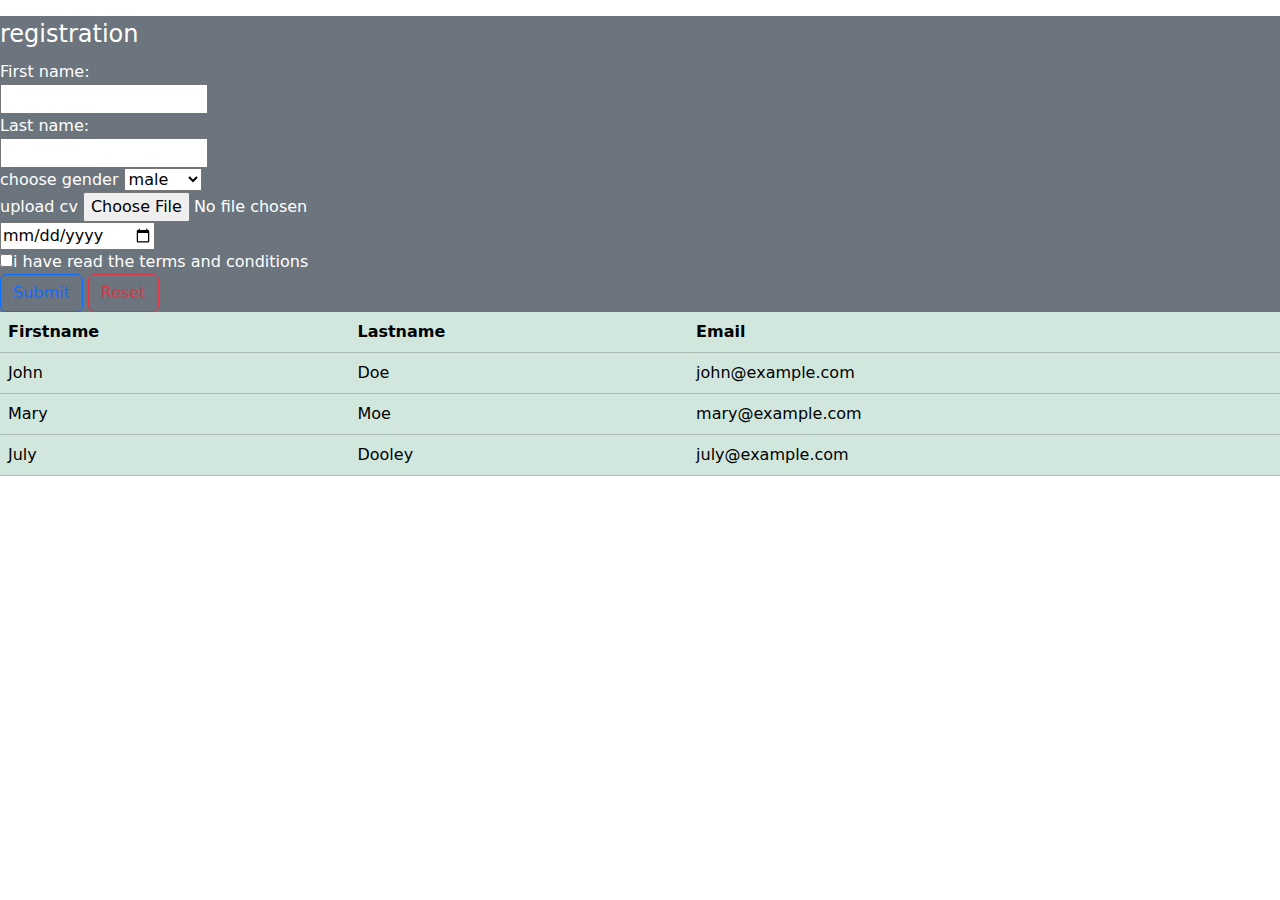
==== index.html @ 5e9aabe8 "first commit" ====
<!DOCTYPE html>
<html lang="en">
<head>
    <title>To Do list</title>
    <meta charset="UTF-8">
    <meta name="viewport" content="width=device-width, initial-scale=1.0">
    <link href="https://cdn.jsdelivr.net/npm/bootstrap@5.3.3/dist/css/bootstrap.min.css" rel="stylesheet">
    <script src="https://cdn.jsdelivr.net/npm/bootstrap@5.3.3/dist/js/bootstrap.bundle.min.js"></script>
   
</head>
<body>
    
    <div class="conteriner mt-3" >
        <div class="bg-secondary text-bg-success">
            <form target="_blank" method="post" autocomplete="on">
        <fieldset  >
            <legend>registration</legend>
    <label for="firstname">First name:</label><br>
    <input type="text" id="firstname" name="firstname" required><br>
    <label for="lastname">Last name:</label><br>
    <input type="text" id="lastname" name="lastname" required><br>
    
    <label for="gender">choose gender</label>
    <select name="gender" id="gender" required>
        <option>male</option>
        <option>female</option>
    </select><br>
    <label for="cv" id="cv">upload cv</label>
    <input type="file" name="cv" id="cv" multiple, required><br>
    <input type="date"><br>
<input type="hidden" id="order number" name="order number" value="2">
    <input type="checkbox" value="checkbox" required>i have read the terms and conditions<br>
    <input type="submit" class="btn btn-outline-primary" value="Submit">
    <input type="Reset" class="btn btn-outline-danger" value="Reset">
</fieldset>
</form>
<table  class=" table table- striped table-success" >
    <thead>
      <tr>
        <th>Firstname</th>
        <th>Lastname</th>
        <th>Email</th>
      </tr>
    </thead>
    <tbody>
      <tr>
        <td>John</td>
        <td>Doe</td>
        <td>john@example.com</td>
      </tr>
      <tr>
        <td>Mary</td>
        <td>Moe</td>
        <td>mary@example.com</td>
      </tr>
      <tr>
        <td>July</td>
        <td>Dooley</td>
        <td>july@example.com</td>
      </tr>
    </tbody>
  </table>
</div>
</div>

</body>
</html>
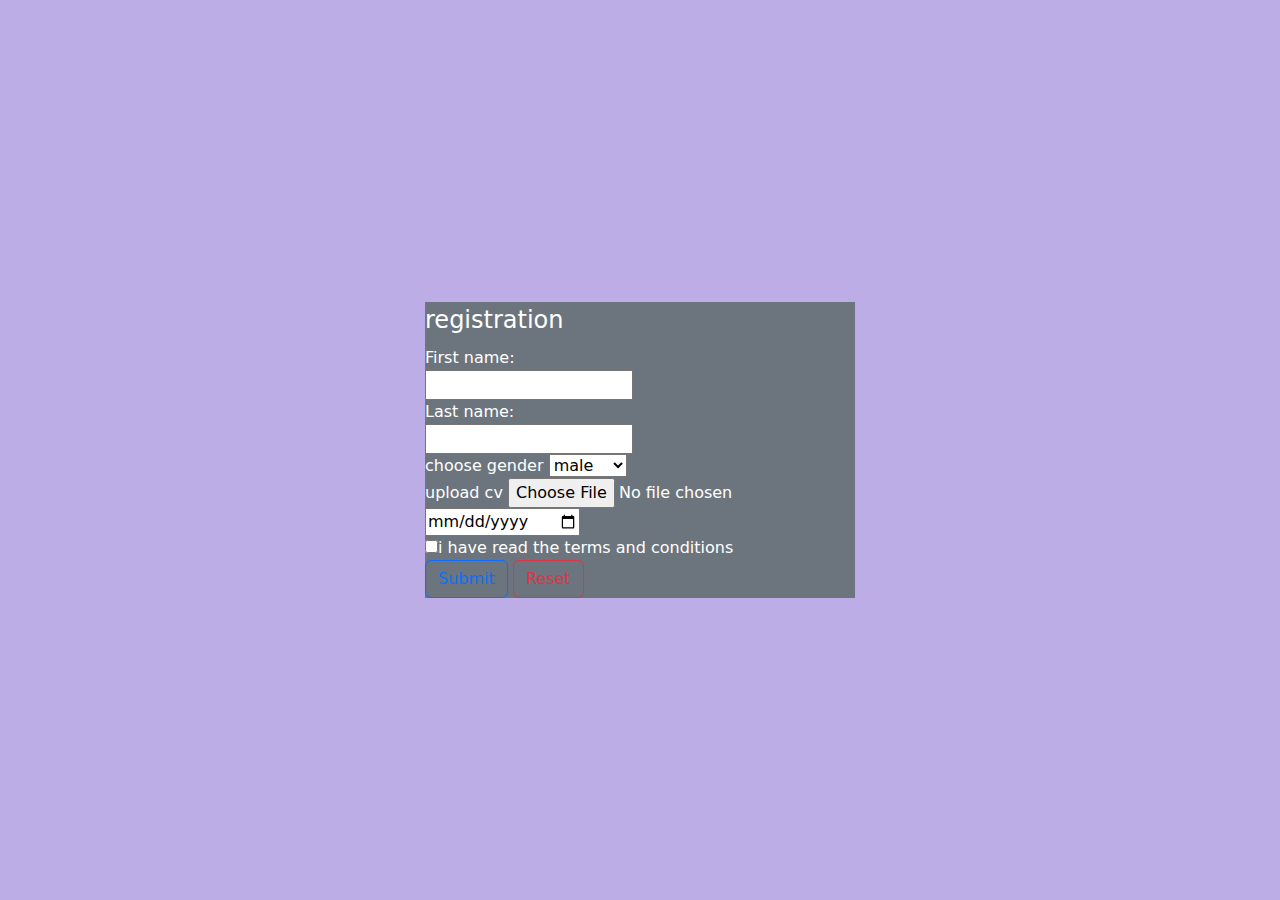
==== commit 5c1f1a67: "Second Commit" ====
--- a/index.html
+++ b/index.html
@@ -7,11 +7,33 @@
     <link href="https://cdn.jsdelivr.net/npm/bootstrap@5.3.3/dist/css/bootstrap.min.css" rel="stylesheet">
     <script src="https://cdn.jsdelivr.net/npm/bootstrap@5.3.3/dist/js/bootstrap.bundle.min.js"></script>
    
+    <style>
+      body {
+  background-color: rgb(189, 173, 230);
+}
+
+      .container { 
+        height: 200px;
+        position: relative;
+        border: 3px solid rgb(73, 0, 128); 
+      }
+      
+      .center {
+        margin: 0;
+        position: absolute;
+        top: 50%;
+        left: 50%;
+        -ms-transform: translate(-50%, -50%);
+        transform: translate(-50%, -50%);
+      }
+      </style>
 </head>
 <body>
     
-    <div class="conteriner mt-3" >
+    <div class="conteriner" >
+      <div class="center">
         <div class="bg-secondary text-bg-success">
+
             <form target="_blank" method="post" autocomplete="on">
         <fieldset  >
             <legend>registration</legend>
@@ -34,32 +56,8 @@
     <input type="Reset" class="btn btn-outline-danger" value="Reset">
 </fieldset>
 </form>
-<table  class=" table table- striped table-success" >
-    <thead>
-      <tr>
-        <th>Firstname</th>
-        <th>Lastname</th>
-        <th>Email</th>
-      </tr>
-    </thead>
-    <tbody>
-      <tr>
-        <td>John</td>
-        <td>Doe</td>
-        <td>john@example.com</td>
-      </tr>
-      <tr>
-        <td>Mary</td>
-        <td>Moe</td>
-        <td>mary@example.com</td>
-      </tr>
-      <tr>
-        <td>July</td>
-        <td>Dooley</td>
-        <td>july@example.com</td>
-      </tr>
-    </tbody>
-  </table>
+
+        </div>
 </div>
 </div>
 
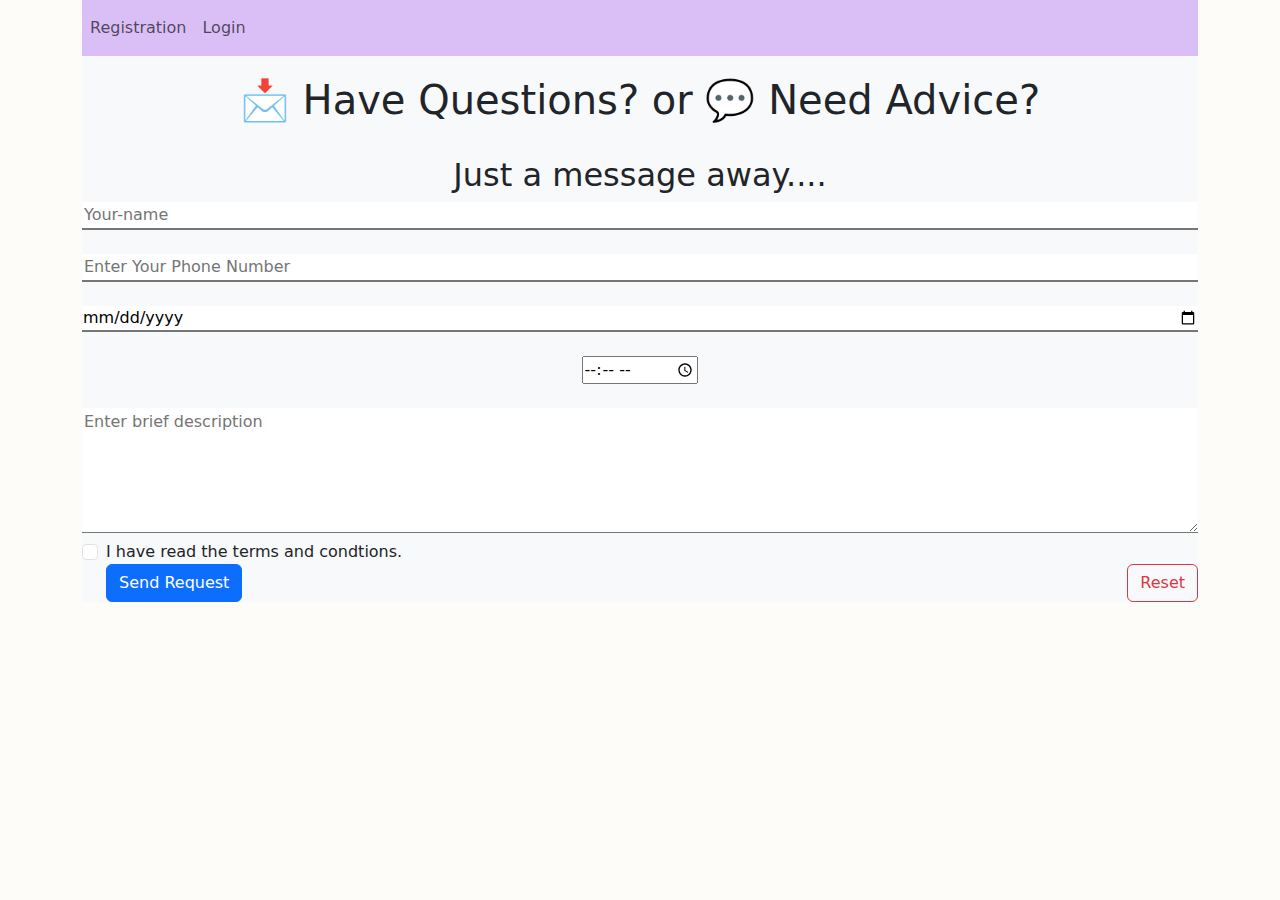
==== commit e20bfb2c: "Your commit message" ====
--- a/index.html
+++ b/index.html
@@ -5,61 +5,90 @@
     <meta charset="UTF-8">
     <meta name="viewport" content="width=device-width, initial-scale=1.0">
     <link href="https://cdn.jsdelivr.net/npm/bootstrap@5.3.3/dist/css/bootstrap.min.css" rel="stylesheet">
+    <link rel="stylesheet" href="style.css">
     <script src="https://cdn.jsdelivr.net/npm/bootstrap@5.3.3/dist/js/bootstrap.bundle.min.js"></script>
-   
-    <style>
-      body {
-  background-color: rgb(189, 173, 230);
-}
-
-      .container { 
-        height: 200px;
-        position: relative;
-        border: 3px solid rgb(73, 0, 128); 
-      }
-      
-      .center {
-        margin: 0;
-        position: absolute;
-        top: 50%;
-        left: 50%;
-        -ms-transform: translate(-50%, -50%);
-        transform: translate(-50%, -50%);
-      }
-      </style>
+    <script src="index.js"></script>
+    <link rel="stylesheet" href="top-nav.css">
+    <link rel="stylesheet" href="login.css">
 </head>
 <body>
+   
     
-    <div class="conteriner" >
-      <div class="center">
-        <div class="bg-secondary text-bg-success">
+    <div class="container" >
+      
+        <div class="bg-light text-color-dark">
 
-            <form target="_blank" method="post" autocomplete="on">
-        <fieldset  >
-            <legend>registration</legend>
-    <label for="firstname">First name:</label><br>
-    <input type="text" id="firstname" name="firstname" required><br>
-    <label for="lastname">Last name:</label><br>
-    <input type="text" id="lastname" name="lastname" required><br>
+
+            
+            <div>
+                <nav class="navbar navbar-expand-sm text-color-light">
+                    <div class="text-color-light">
+                       
+                      <ul class="navbar-nav ">
+                       <li class="nav-item">
+                          <a class="nav-link" href="#">Registration</a>
+                        </li>
+                        <li class="nav-item">
+                           <a class="nav-link" href="login.html">Login<Login</a>
+                        </li>
+            
+                      </ul>
+                
+                    </div>
+                  </nav>
+                </div>  
+         
+
+                    <form target="_blank" method="post" autocomplete="on" class="needs-validation">
     
-    <label for="gender">choose gender</label>
-    <select name="gender" id="gender" required>
-        <option>male</option>
-        <option>female</option>
-    </select><br>
-    <label for="cv" id="cv">upload cv</label>
-    <input type="file" name="cv" id="cv" multiple, required><br>
-    <input type="date"><br>
+            <div class="names">
+                <div class="main-title">
+        </div>
+        <h1> 
+            <span style='font-size:40px;'>&#128233;</spa>
+                Have Questions? or
+                <span style='font-size:40px;'>&#128172;</span>
+                Need Advice?</h1><br>
+        <h2>Just a message away....</h2>
+   
+    <input type="text" id="name" class="custom-field" placeholder="Your-name" required><br>
+
+    <input type="tel" id="Phone-Number" class="custom-field" placeholder="Enter Your Phone Number" required><br>
+</div>
+
+<div class="date">
+    <input type="date" id="date"  class="custom-field" required><br>
+</div>
+
+<div class="time">
+    <input type="time" id="time" class="custom-fieldl" required><br>
+</div>
+<div class="description">
+
+<textarea class="custom-field" rows="5" id="Description" placeholder="Enter brief description" name="text" required></textarea>
+</div>
 <input type="hidden" id="order number" name="order number" value="2">
-    <input type="checkbox" value="checkbox" required>i have read the terms and conditions<br>
-    <input type="submit" class="btn btn-outline-primary" value="Submit">
-    <input type="Reset" class="btn btn-outline-danger" value="Reset">
-</fieldset>
+<div class="form-check mb-3">
+    <input class="form-check-input" type="checkbox" id="myCheck" name="terms" required>
+    <label class="form-check-label" for="myCheck">I have read the terms and condtions.</label>
+
+    <div class="action-buttons">
+       
+<div class="request">
+    <button
+     class="btn btn-primary" onclick="sendRequest()">Send Request</button>
+   
+</div>
+<div class="reset">
+    <button class="btn btn-outline-danger">Reset</button>
+</div>
+</div>
 </form>
 
         </div>
 </div>
-</div>
+
 
 </body>
+<script src="index.js"></script>
 </html>--- a/style.css
+++ b/style.css
@@ -0,0 +1,96 @@
+body {
+    background-color: rgb(253, 252, 248);
+  }
+  
+  .container { 
+    height: 200px;
+    position: center;
+  
+}
+        
+.center {
+          margin: 0;
+          position: absolute;
+          top: 50%;
+          left: 50%;
+          -ms-transform: translate(-50%, -50%);
+          transform: translate(-50%, -50%);
+        }  
+
+.names {
+  display: flex;
+  justify-content: center;
+  align-items: center;
+  margin-top: 20px;
+  flex-direction: column;
+}
+
+.main-title{
+  text-align: center;
+}
+
+.gender{
+  display: flex;
+  justify-content: center;
+  align-items: center;
+  flex-direction: column;
+}
+
+.date {
+  display: flex;
+  justify-content: center;
+  align-items: center;
+  flex-direction: column;
+}
+
+.time {
+  display: flex;
+  justify-content: center;
+  align-items: center;
+  flex-direction: column;
+}
+
+.terms {
+  display: flex;
+  justify-content: left;
+  align-items: center;
+  flex-direction: column;
+}
+
+.request{
+  display: flex;
+  justify-content: center;
+  align-items: center;
+  flex-direction: column;
+}
+.reset{
+  display: flex;
+  justify-content: center;
+  align-items: center;
+  flex-direction: column;
+}
+
+.action-buttons{
+  display: flex;
+  justify-content: space-between;
+  align-items: center;
+}
+
+.custom-field{
+  border-left: 0;
+  border-right: 0;
+  border-top: 0;
+  min-width: 100%;
+}
+
+.login {
+  display: flex;
+  justify-content: center;
+  align-items: center;
+}
+
+.key-word {
+  display: flex;
+  justify-content: center;
+  align-items: center;
+}--- a/top-nav.css
+++ b/top-nav.css
@@ -0,0 +1,12 @@
+
+
+    
+   .navbar {
+  /* Custom styles for .navbar-Success */
+  background-color: rgba(131, 22, 240, 0.256); /* Example of a custom background color */
+}
+      
+ 
+      
+    
+
--- a/login.css
+++ b/login.css
@@ -0,0 +1,33 @@
+#body {
+    background-color: rgb(233, 241, 237);
+}
+#login {
+    background-color: rgb(250, 253, 253);
+
+    margin-top: 100px;
+    margin-left: 300px;
+    margin-right: 300px;
+    text-align: center;
+    display: flex;
+    justify-content: center;
+    align-items: center;
+    flex-direction: column;
+}
+#Email {
+    text-align: center;
+    display: justifiable-center ;
+    justify-content: center;
+    align-items: center;
+    
+    flex-direction: column;
+}
+ 
+#password {
+    text-align: center;
+    display: justifiable-center ;
+    justify-content: center;
+    align-items: center;
+    
+    flex-direction: column;
+}
+ 